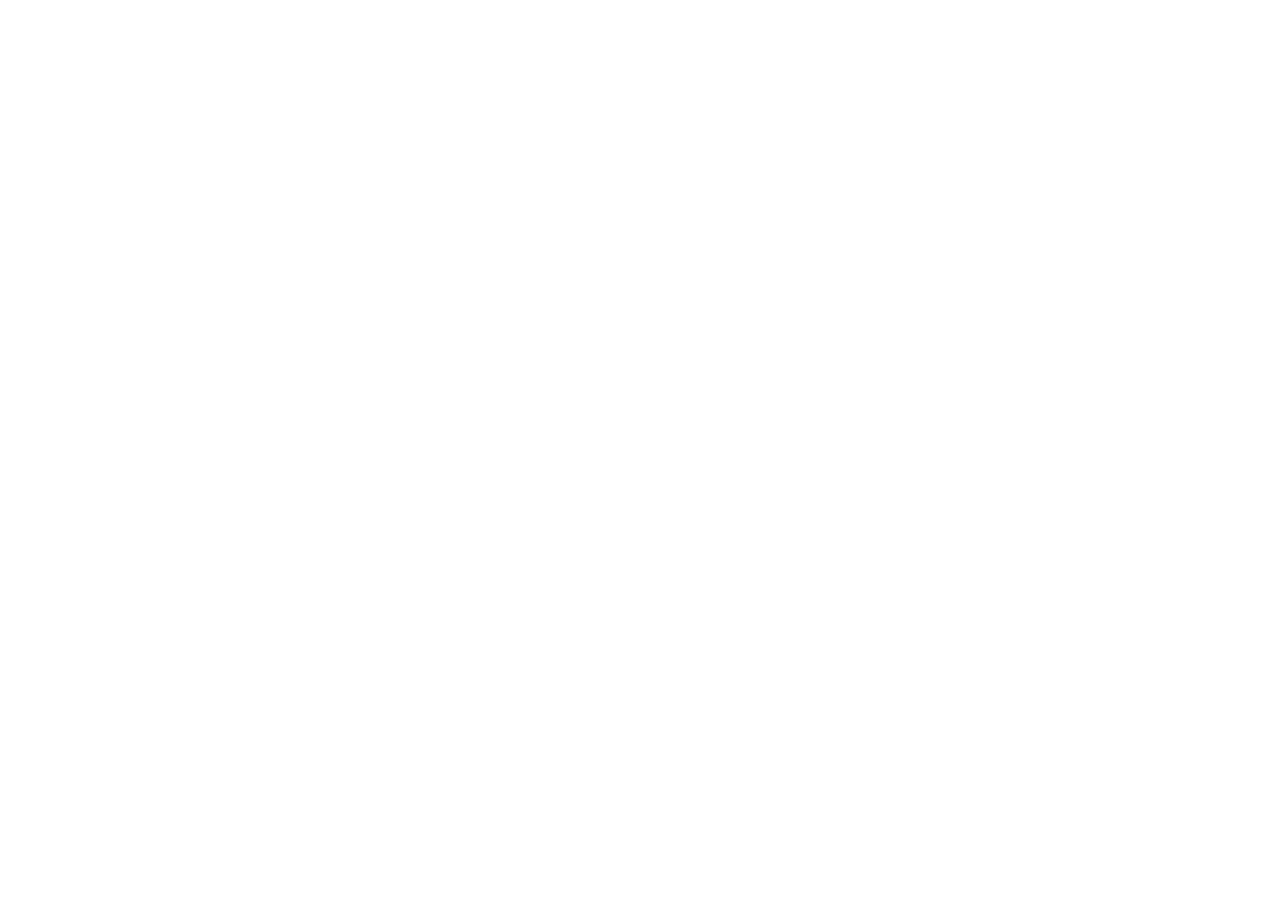
==== index.html @ 0c2b7877 "Initial commit" ====
<!DOCTYPE html>
<html lang="en">
<head>
    <meta charset="UTF-8">
    <meta name="viewport" content="width=device-width, initial-scale=1.0">
    <title>Kareem portfolio</title>
    <link rel="schortcut icon" type= "image/png" href="./favicon.png">
    <link rel="stylesheet" href="./css/home-page.css">
    <link rel="stylesheet" href="../css/latest-works-page.css">
</head>
<body>
    <!-- HEADER -->
    <!-- HERO -->
    <!-- CLIENTS -->
    <!-- ABOUT ME -->
    <!-- ACHIEVEMENTS -->
    <!-- SKILLS -->
    <!-- WORK GALLERY -->
    <!-- JOB HISTORY -->
    <!-- SERVICES -->
    <!-- TESTIMONIALS -->
    <!-- CONTACT ME  -->
    <!-- FOOTER  -->
</body>
</html>
---- css/home-page.css ----
@import './reset.css';
@import './common.css';
@import './header.css';
@import './hero.css';
@import './clients.css';
@import './about-me.css';
@import './cards.css';
@import './progress-bar.css';
@import './works-gallery.css';
@import './job-history.css';
@import './testimonials.css';
@import './contact-me.css';
@import './footer.css';
---- css/latest-works-page.css ----
@import './reset.css';
@import './common.css';
@import './header.css';
@import './works-gallery.css';
@import './contact-me.css';
@import './footer.css';
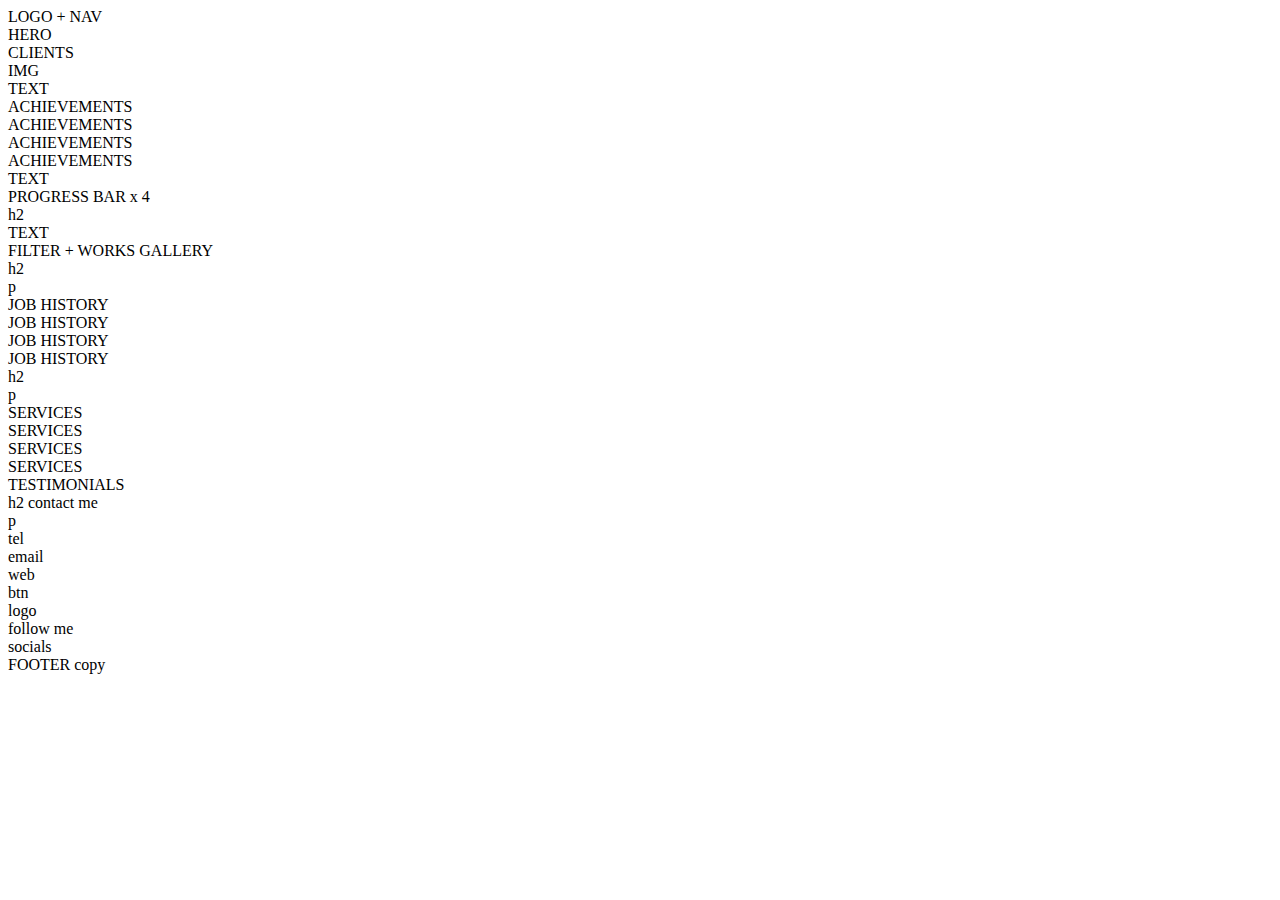
==== commit cccb4cbe: "Basic bootstrap grid layout" ====
--- a/index.html
+++ b/index.html
@@ -4,22 +4,219 @@
     <meta charset="UTF-8">
     <meta name="viewport" content="width=device-width, initial-scale=1.0">
     <title>Kareem portfolio</title>
-    <link rel="schortcut icon" type= "image/png" href="./favicon.png">
+    <link rel="shortcut icon" type="image/png" href="./favicon.png"/>
     <link rel="stylesheet" href="./css/home-page.css">
-    <link rel="stylesheet" href="../css/latest-works-page.css">
 </head>
 <body>
     <!-- HEADER -->
+    <header class="container">
+        <div class="row">
+            <div class="col-12">
+                LOGO + NAV
+            </div>
+        </div>
+    </header>
+
     <!-- HERO -->
+    <div class="container bg-main">
+        <div class="row">
+            <div class="col-12">
+                HERO
+            </div>
+        </div>
+    </div>
+
     <!-- CLIENTS -->
+    <div class="container">
+        <div class="row">
+            <div class="col-12">
+                CLIENTS
+            </div>
+        </div>
+    </div>
+
     <!-- ABOUT ME -->
+    <div class="container">
+        <div class="row">
+            <div class="col-5 m-r-2">
+                IMG
+            </div>
+            <div class="col-5">
+                TEXT
+            </div>
+        </div>
+    </div>
+
     <!-- ACHIEVEMENTS -->
+    <div class="container bg-light">
+        <div class="row">
+            <div class="col-3">
+                ACHIEVEMENTS
+            </div>
+            <div class="col-3">
+                ACHIEVEMENTS
+            </div>
+            <div class="col-3">
+                ACHIEVEMENTS
+            </div>
+            <div class="col-3">
+                ACHIEVEMENTS
+            </div>
+        </div>
+    </div>
+
     <!-- SKILLS -->
-    <!-- WORK GALLERY -->
+    <div class="container">
+        <div class="row">
+            <div class="col-5">
+                TEXT
+            </div>
+            <div class="col-7">
+                PROGRESS BAR x 4
+            </div>
+        </div>
+    </div>
+
+    <!-- WORKS GALLERY -->
+    <div class="container bg-light">
+        <div class="row">
+            <div class="col-12">
+                h2
+            </div>
+        </div>
+        <div class="row">
+            <div class="col-6">
+                TEXT
+            </div>
+        </div>
+        <div class="row">
+            <div class="col-12">
+                FILTER + WORKS GALLERY
+            </div>
+        </div>
+    </div>
+
     <!-- JOB HISTORY -->
+    <div class="container">
+        <div class="row">
+            <div class="col-12">
+                h2
+            </div>
+        </div>
+        <div class="row">
+            <div class="col-6">
+                p
+            </div>
+        </div>
+        <div class="row">
+            <div class="col-6">
+                JOB HISTORY
+            </div>
+            <div class="col-6">
+                JOB HISTORY
+            </div>
+        </div>
+        <div class="row">
+            <div class="col-6">
+                JOB HISTORY
+            </div>
+            <div class="col-6">
+                JOB HISTORY
+            </div>
+        </div>
+    </div>
+
     <!-- SERVICES -->
+    <div class="container bg-light">
+        <div class="row">
+            <div class="col-12">
+                h2
+            </div>
+        </div>
+        <div class="row">
+            <div class="col-6">
+                p
+            </div>
+        </div>
+        <div class="row">
+            <div class="col-3">
+                SERVICES
+            </div>
+            <div class="col-3">
+                SERVICES
+            </div>
+            <div class="col-3">
+                SERVICES
+            </div>
+            <div class="col-3">
+                SERVICES
+            </div>
+        </div>
+    </div>
+
     <!-- TESTIMONIALS -->
-    <!-- CONTACT ME  -->
-    <!-- FOOTER  -->
+    <div class="container">
+        <div class="row">
+            <div class="col-12">
+                TESTIMONIALS
+            </div>
+        </div>
+    </div>
+
+    <!-- CONTACT ME -->
+    <div class="container bg-secondary">
+        <div class="row">
+            <div class="col-12">
+                h2 contact me
+            </div>
+        </div>
+        <div class="row">
+            <div class="col-6">
+                p
+            </div>
+        </div>
+        <div class="row">
+            <div class="col-4">
+                tel
+            </div>
+            <div class="col-4">
+                email
+            </div>
+            <div class="col-4">
+                web
+            </div>
+        </div>
+        <div class="row">
+            <div class="col-12">
+                btn
+            </div>
+        </div>
+    </div>
+
+    <!-- FOOTER -->
+    <footer class="container">
+        <div class="row">
+            <div class="col-12">
+                logo
+            </div>
+        </div>
+        <div class="row">
+            <div class="col-12">
+                follow me
+            </div>
+        </div>
+        <div class="row">
+            <div class="col-12">
+                socials
+            </div>
+        </div>
+        <div class="row">
+            <div class="col-12">
+                FOOTER copy
+            </div>
+        </div>
+    </footer>
+
+    <!-- <script src="#"></script> -->
 </body>
 </html>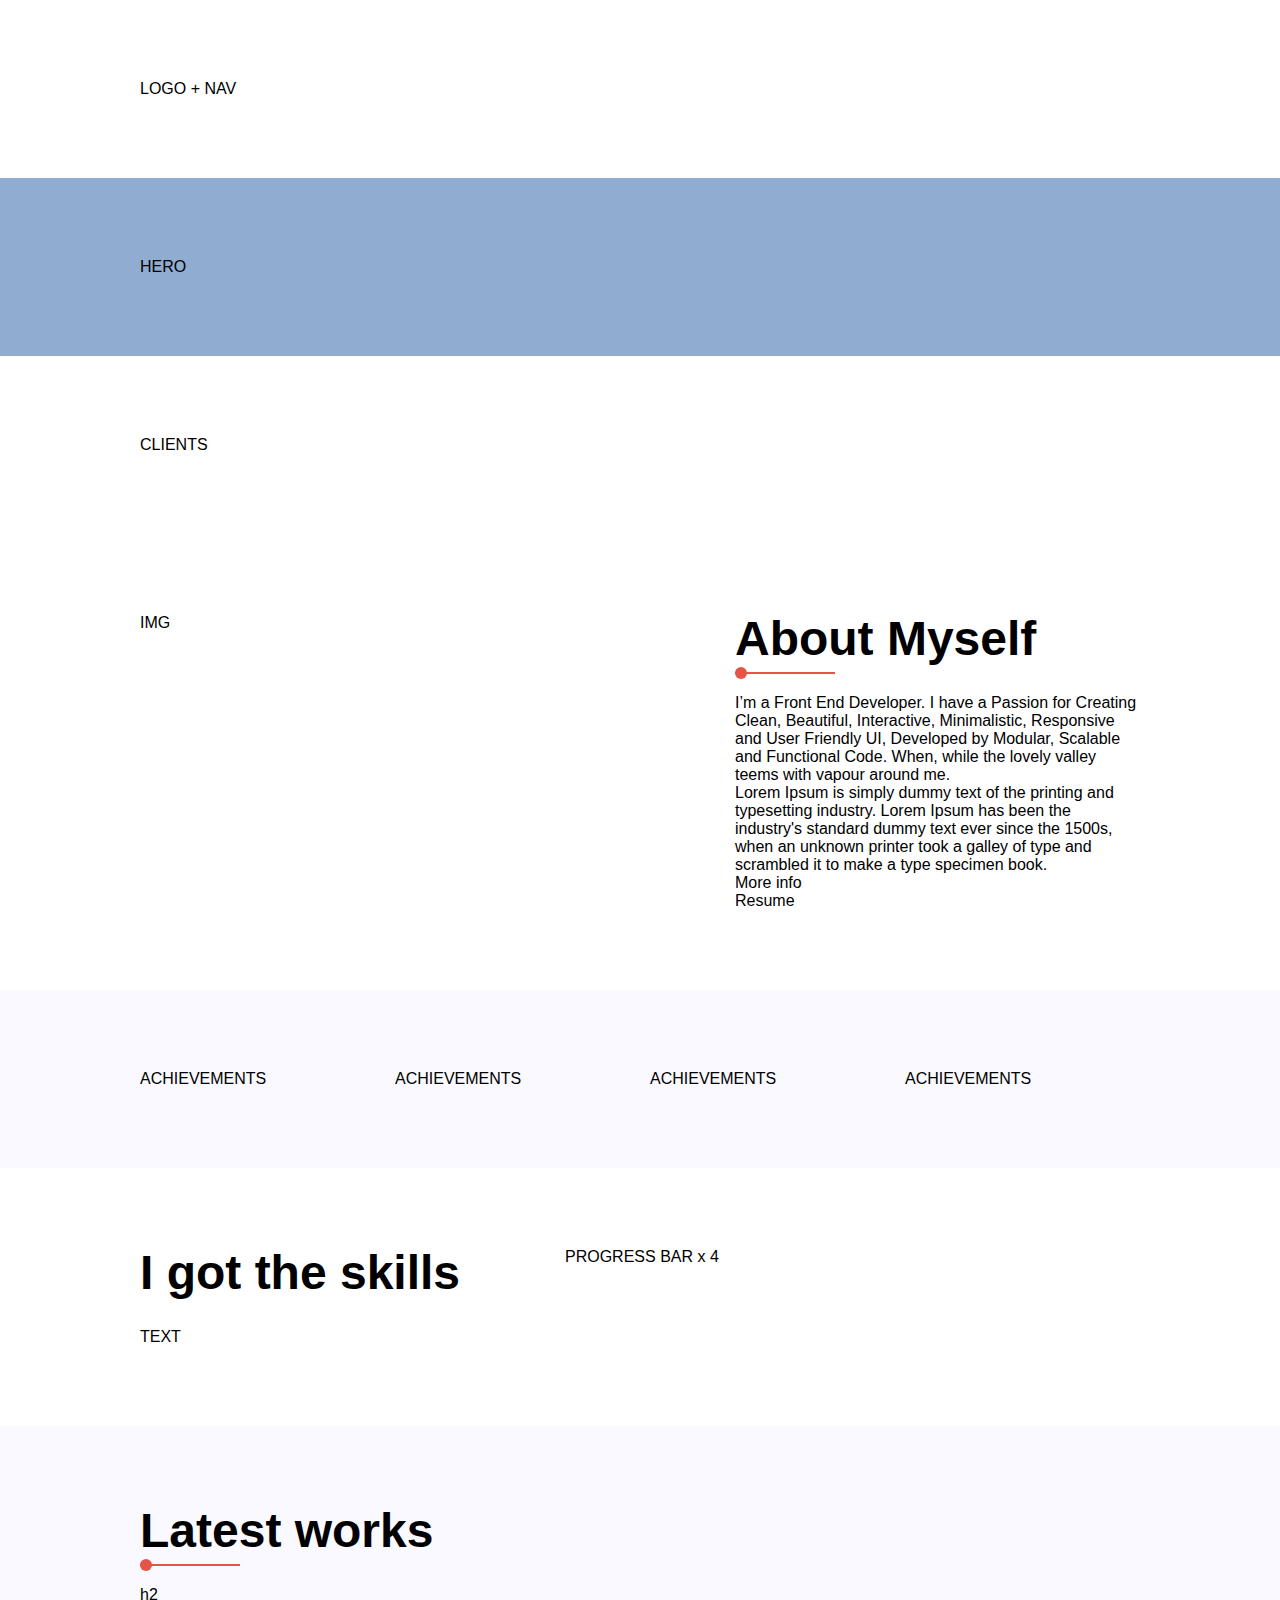
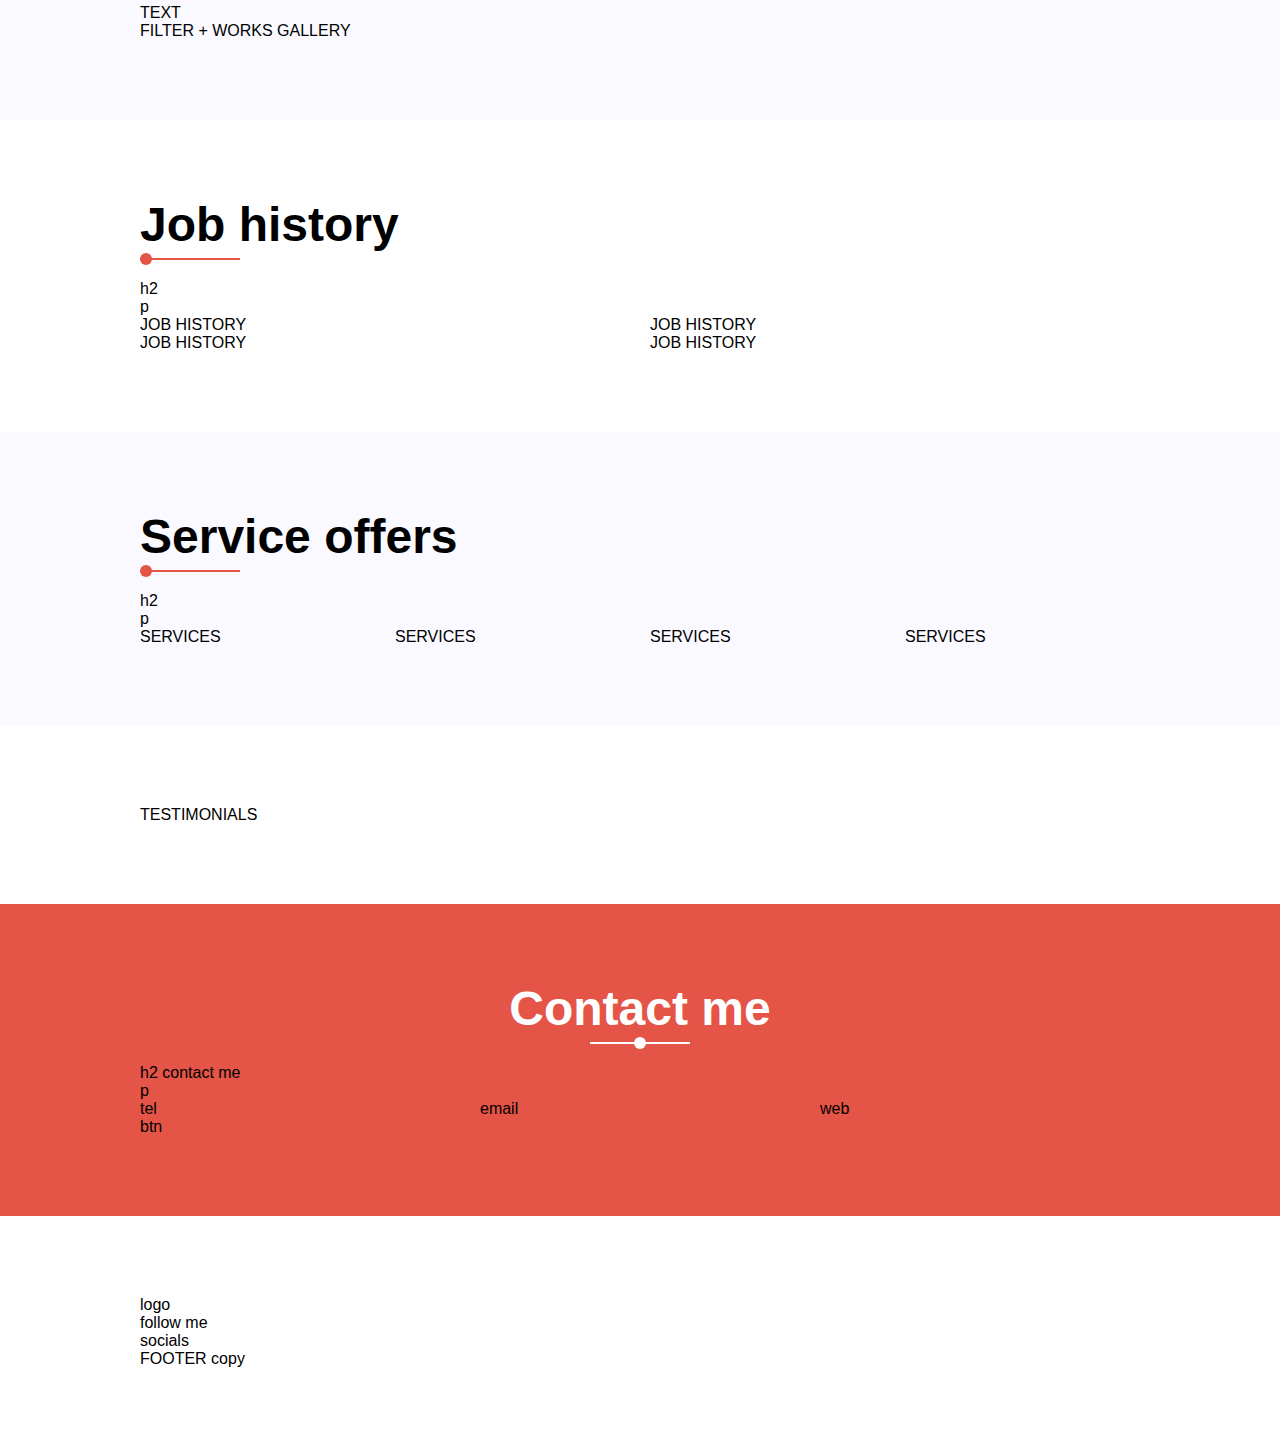
==== commit 7e3dc273: "Section headings" ====
--- a/index.html
+++ b/index.html
@@ -3,7 +3,7 @@
 <head>
     <meta charset="UTF-8">
     <meta name="viewport" content="width=device-width, initial-scale=1.0">
-    <title>Kareem portfolio</title>
+    <title>Karmen portfolio</title>
     <link rel="shortcut icon" type="image/png" href="./favicon.png"/>
     <link rel="stylesheet" href="./css/home-page.css">
 </head>
@@ -41,8 +41,11 @@
             <div class="col-5 m-r-2">
                 IMG
             </div>
-            <div class="col-5">
-                TEXT
+            <div class="col-5" data-h2="About Myself">
+                <p>I’m a Front End Developer. I have a Passion for Creating Clean, Beautiful, Interactive, Minimalistic, Responsive and User Friendly UI, Developed by Modular, Scalable and Functional Code. When, while the lovely valley teems with vapour around me.</p>
+                <p>Lorem Ipsum is simply dummy text of the printing and typesetting industry. Lorem Ipsum has been the industry's standard dummy text ever since the 1500s, when an unknown printer took a galley of type and scrambled it to make a type specimen book.</p>
+                <div class="btn">More info</div>
+                <div class="btn">Resume</div>
             </div>
         </div>
     </div>
@@ -68,7 +71,7 @@
     <!-- SKILLS -->
     <div class="container">
         <div class="row">
-            <div class="col-5">
+            <div class="col-5" data-h2="I got the skills" data-h2-line="false">
                 TEXT
             </div>
             <div class="col-7">
@@ -80,7 +83,7 @@
     <!-- WORKS GALLERY -->
     <div class="container bg-light">
         <div class="row">
-            <div class="col-12">
+            <div class="col-12" data-h2="Latest works">
                 h2
             </div>
         </div>
@@ -99,7 +102,7 @@
     <!-- JOB HISTORY -->
     <div class="container">
         <div class="row">
-            <div class="col-12">
+            <div class="col-12" data-h2="Job history">
                 h2
             </div>
         </div>
@@ -129,7 +132,7 @@
     <!-- SERVICES -->
     <div class="container bg-light">
         <div class="row">
-            <div class="col-12">
+            <div class="col-12" data-h2="Service offers">
                 h2
             </div>
         </div>
@@ -166,7 +169,7 @@
     <!-- CONTACT ME -->
     <div class="container bg-secondary">
         <div class="row">
-            <div class="col-12">
+            <div class="col-12" data-h2="Contact me" data-h2-align="center" data-h2-color="white">
                 h2 contact me
             </div>
         </div>
@@ -217,6 +220,6 @@
         </div>
     </footer>
 
-    <!-- <script src="#"></script> -->
+    <script src="./js/main.js" type="module"></script>
 </body>
 </html>--- a/css/home-page.css
+++ b/css/home-page.css
@@ -1,4 +1,6 @@
+@import './variables.css';
 @import './reset.css';
+@import './layout.css';
 @import './common.css';
 @import './header.css';
 @import './hero.css';
@@ -20,4 +22,3 @@
 
 
 
-
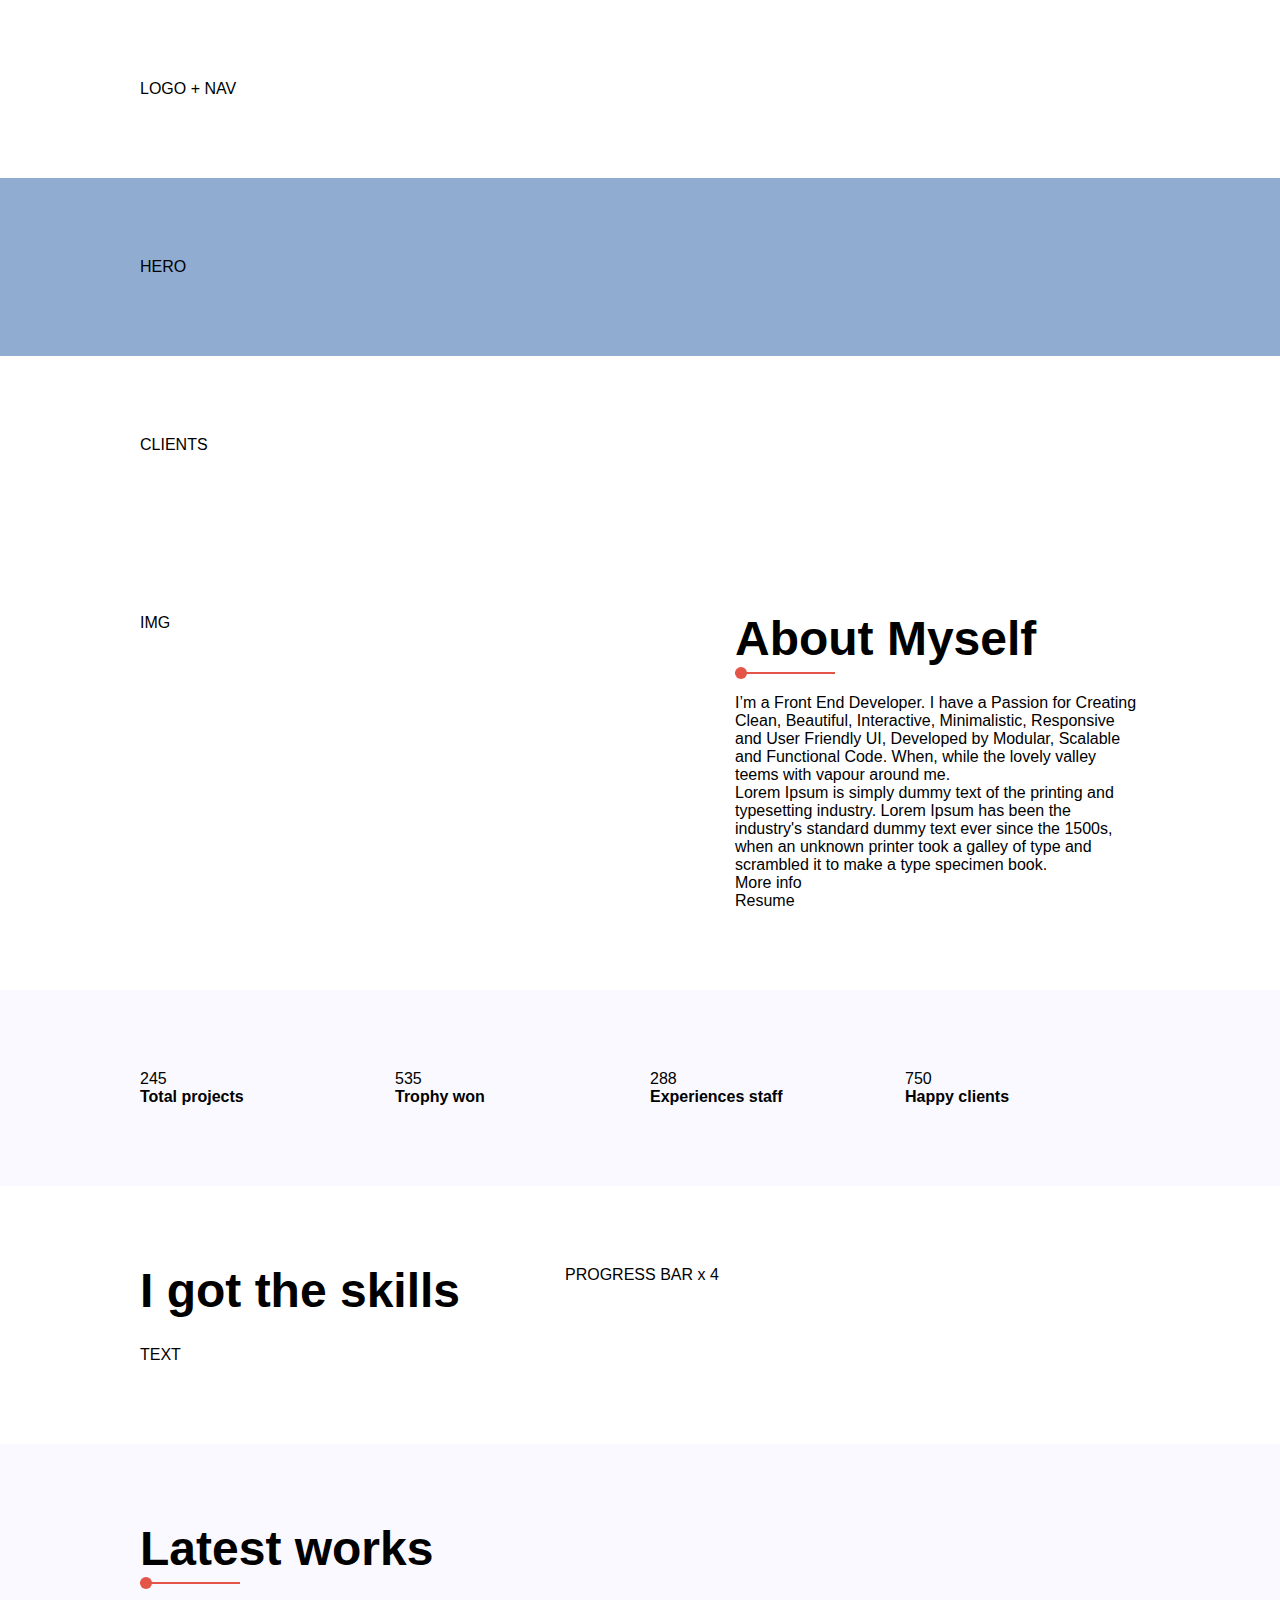
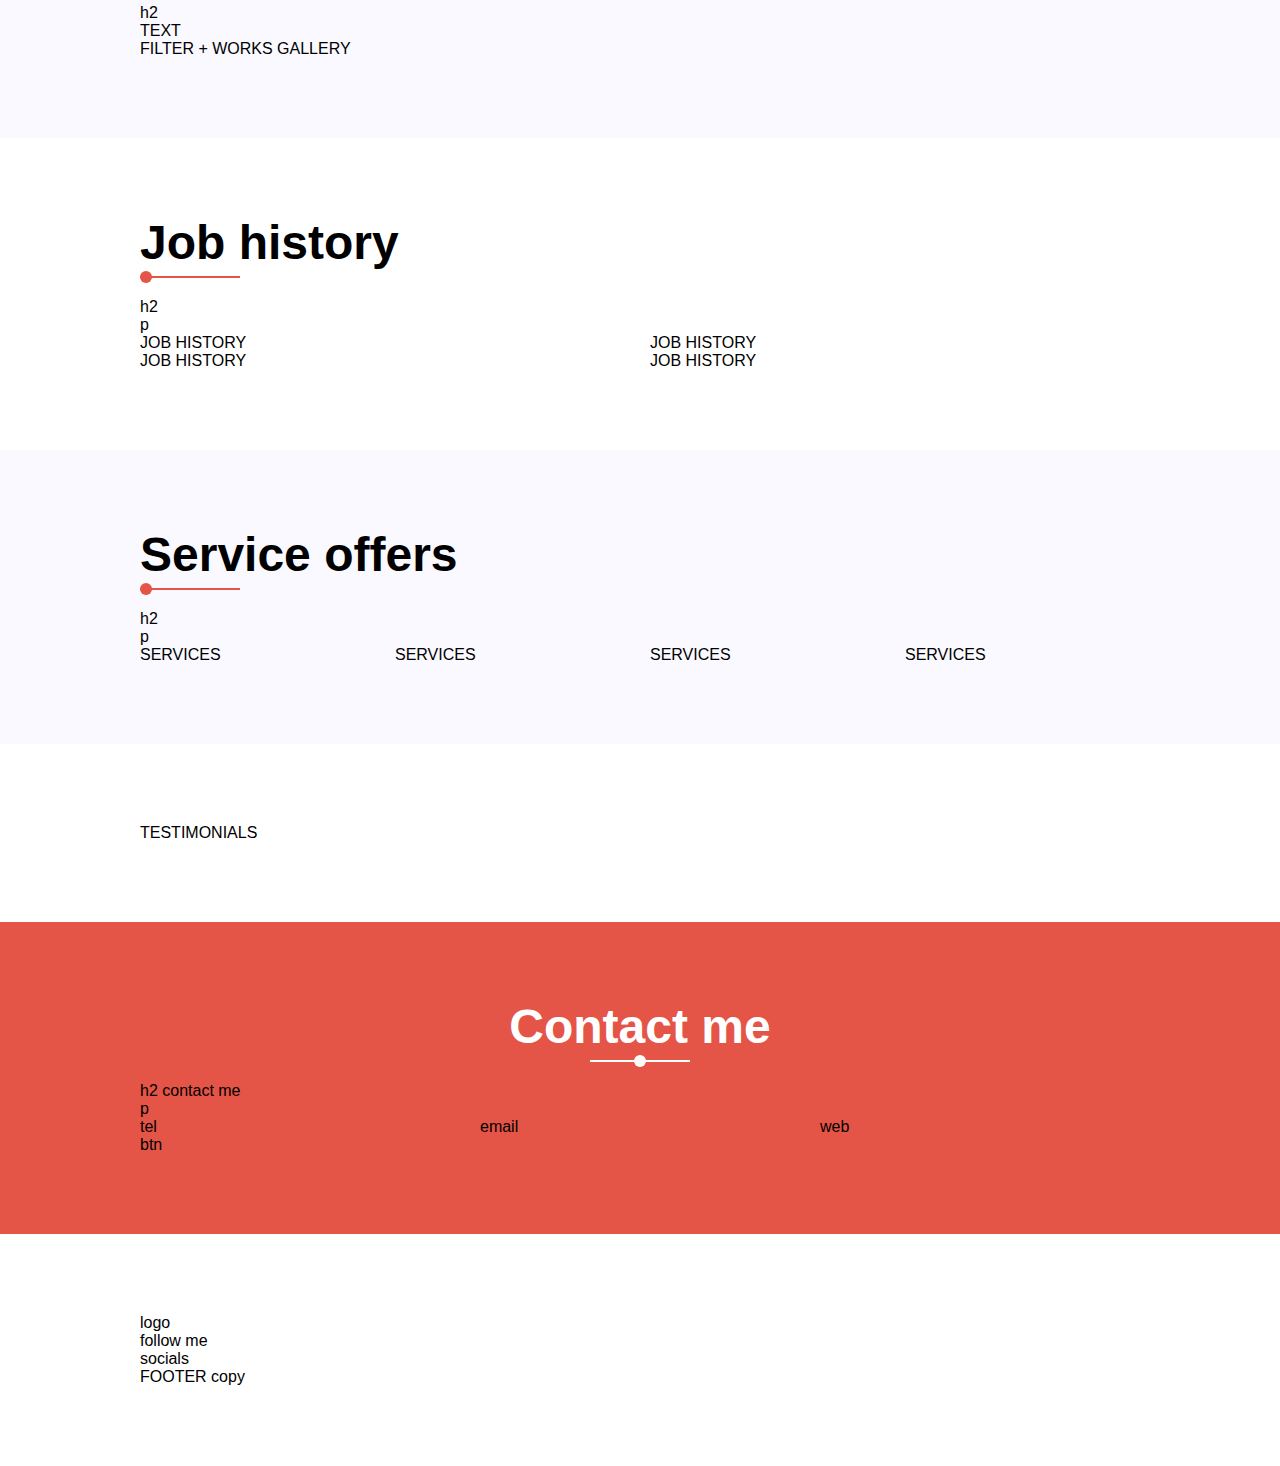
==== commit 5d4ec7be: "Achievements HTML" ====
--- a/index.html
+++ b/index.html
@@ -51,21 +51,8 @@
     </div>
 
     <!-- ACHIEVEMENTS -->
-    <div class="container bg-light">
-        <div class="row">
-            <div class="col-3">
-                ACHIEVEMENTS
-            </div>
-            <div class="col-3">
-                ACHIEVEMENTS
-            </div>
-            <div class="col-3">
-                ACHIEVEMENTS
-            </div>
-            <div class="col-3">
-                ACHIEVEMENTS
-            </div>
-        </div>
+    <div id="achievements" class="container bg-light">
+        <div class="row"></div>
     </div>
 
     <!-- SKILLS -->
--- a/css/home-page.css
+++ b/css/home-page.css
@@ -1,4 +1,5 @@
 @import './variables.css';
+@import './font-awesome.min.css';
 @import './reset.css';
 @import './layout.css';
 @import './common.css';
